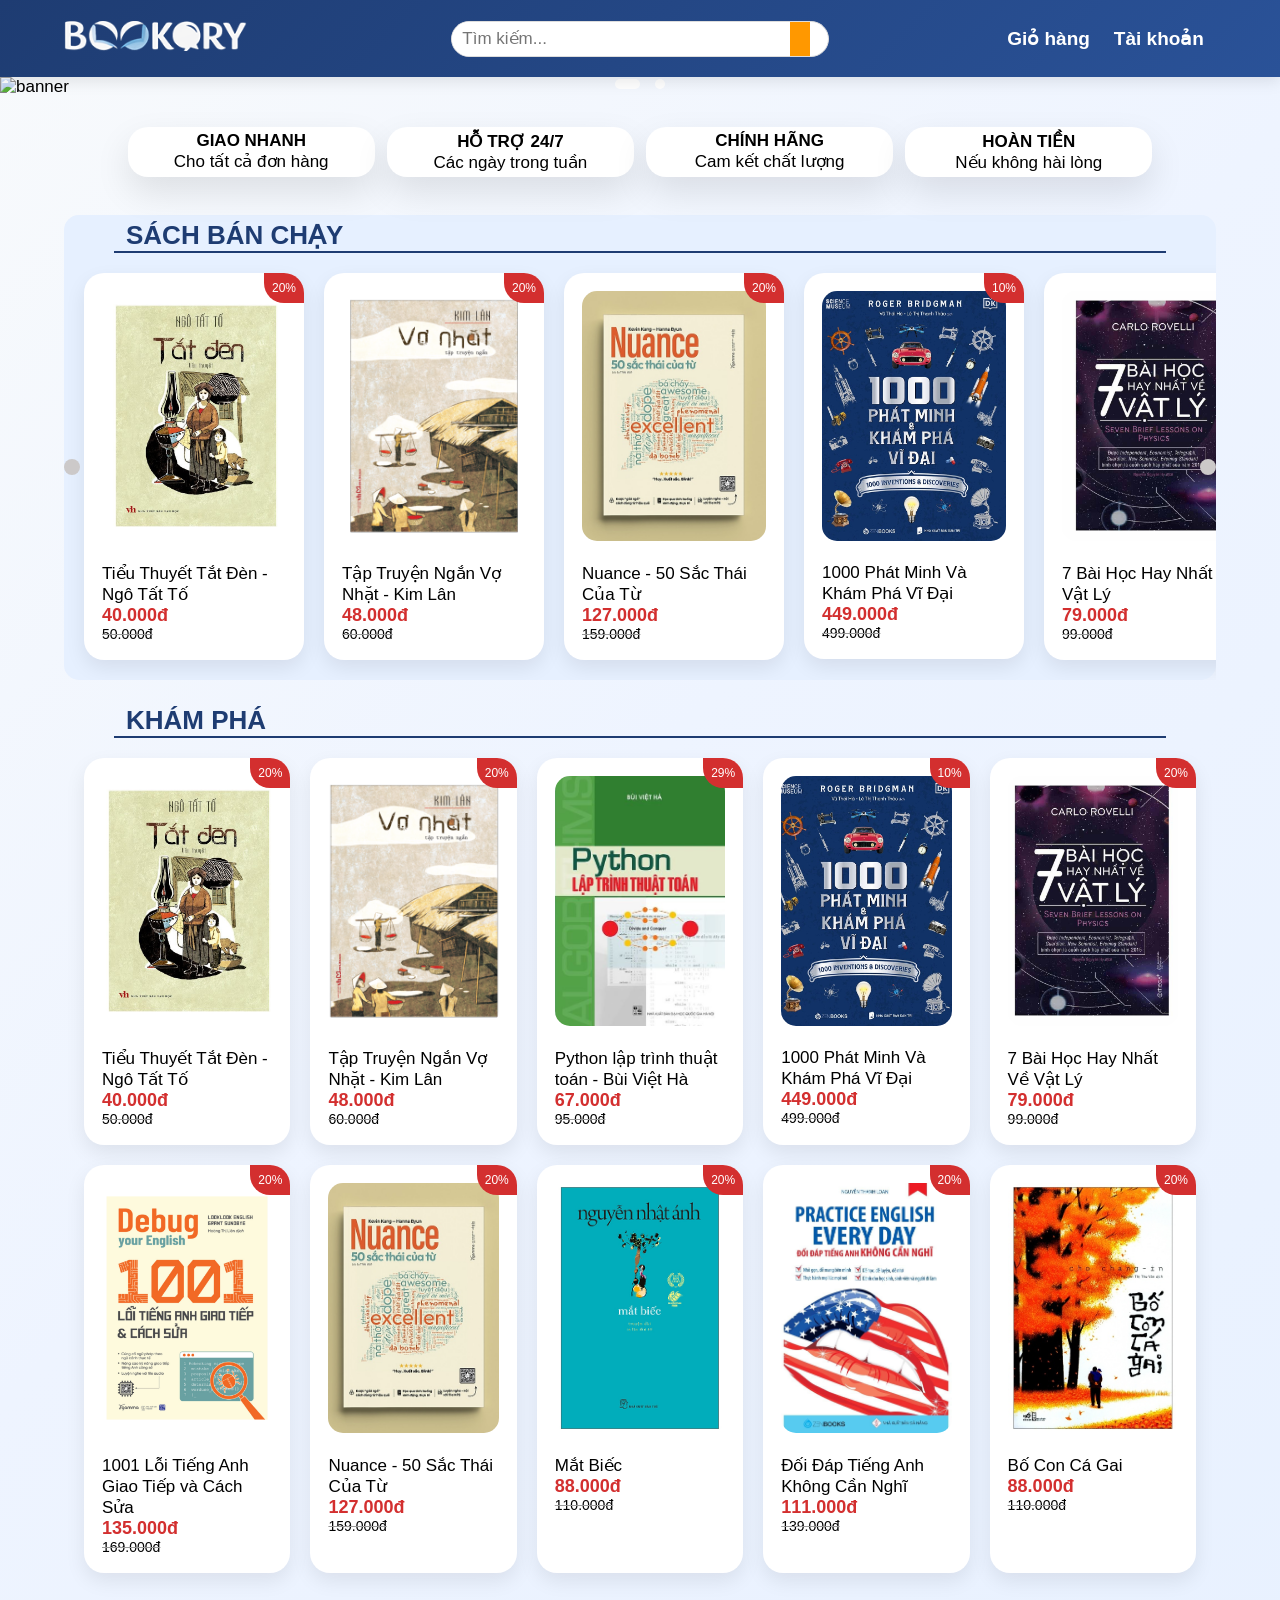
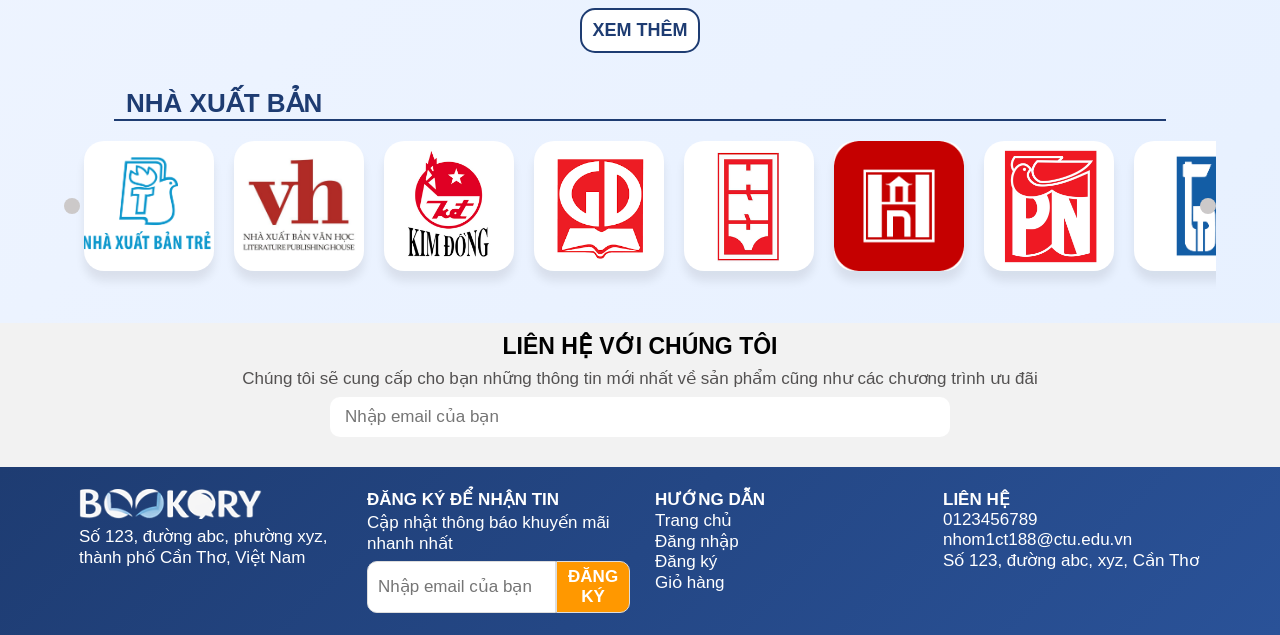
==== index.html @ 0309a1e7 "rename main file" ====
<!DOCTYPE html>
<html lang="vi">
<head>
    <meta charset="UTF-8">
    <meta name="viewport" content="width=device-width, initial-scale=1.0">
    <title>BOOKORY</title>
    <link rel="shortcut icon" href="favicon.ico" type="image/x-icon">
    <link rel="stylesheet" href="https://cdnjs.cloudflare.com/ajax/libs/font-awesome/7.0.1/css/all.min.css" 
    integrity="sha512-2SwdPD6INVrV/lHTZbO2nodKhrnDdJK9/kg2XD1r9uGqPo1cUbujc+IYdlYdEErWNu69gVcYgdxlmVmzTWnetw==" 
    crossorigin="anonymous" referrerpolicy="no-referrer"/>
    <link rel="stylesheet" href="/style.css">
</head>
<body>
    <header>
        <div class="header__container">
            <div class="header__logo">
                <a href="/bookory.html"><img src="/image/logo.png" alt="BOOKORY"></a>
            </div>
            <div class="header__search">
                <form action="" method="get" class="header__search-bar" >
                    <input class="header__search-input" name="input_search" type="search" placeholder="Tìm kiếm..." maxlength="200">
                    <button class="header__search-button" type="submit">
                        <i class="fa-solid fa-magnifying-glass"></i>
                    </button>
                </form>
            </div>
            <nav class="header__menu">
                <ul class="header__menu-items">
                    <li class="header__shopping-bag">
                        <a href="gio_hang/giohang.html">
                            <i class="fa-solid fa-shopping-cart"></i>
                            <p>Giỏ hàng</p>
                        </a>
                    </li>
                    <li class="header__user">
                        <i class="fa-solid fa-user"></i>
                        <p>Tài khoản</p>
                        <div class="header__login">
                            <ul>
                                <li>
                                    <a href="dang_ky/dangky.html" class="header__button header__button-dangky">Đăng ký</a>
                                </li>
                                <li>
                                    <a href="dang_nhap/dangnhap.html" class="header__button header__button-dangnhap">Đăng nhập</a>
                                </li>
                            </ul>
                        </div>
                    </li>
                </ul>
            </nav>
        </div>
    </header>
    <main class="home-page">
        <div class="home-banner__container">
            <div class="home-banner__list">
                <img src="/image/banner/BANNER_1.png" alt="banner" class="home-banner">
                <img src="/image/banner/BANNER_2.png" alt="banner" class="home-banner">
            </div>
            <ul class="dots">
                <li class="banner__dot-action"></li>
                <li></li>
            </ul>
        </div>
        <article class="home-main-article">
            <section class="home-tool">
                <div class="home-tool__element">
                    <i class="fa-solid fa-truck"></i>
                    <p>GIAO NHANH</p>
                    <p>Cho tất cả đơn hàng</p>
                </div>
                <div class="home-tool__element">
                    <i class="fa-solid fa-headphones"></i>
                    <p>HỖ TRỢ 24/7</p>
                    <p>Các ngày trong tuần</p>
                </div>
                <div class="home-tool__element">
                    <i class="fa-solid fa-shield-heart"></i>
                    <p>CHÍNH HÃNG</p>
                    <p>Cam kết chất lượng</p>
                </div>
                <div class="home-tool__element">
                    <i class="fa-solid fa-hand-holding-dollar"></i>
                    <p>HOÀN TIỀN</p>
                    <p>Nếu không hài lòng</p>
                </div>
            </section>
            <section class="home-hot">
                <h1>SÁCH BÁN CHẠY</h1>
                <div class="home-hot-product">
                    <button class="home-hot__button-left"><i class="fa-solid fa-angle-left"></i></button>
                    <div class="hot-product__container">
                        <div class="home-product-card hot__product-card">
                            <a href="/sanpham/tat_den.html">
                                <img class="home-product-card__pic" src="/sanpham/tat_den.jpg" alt="tat_den">
                                <p class="home-product-card__name">Tiểu Thuyết Tắt Đèn - Ngô Tất Tố</p>
                                <p class="home-product-card__current">40.000đ</p>
                                <p class="home-product-card__old">50.000đ</p>
                                <div class="home-product-card__tag">20%</div>
                            </a>
                        </div>
                        <div class="home-product-card hot__product-card">
                            <a href="/sanpham/vo_nhat.html">
                                <img class="home-product-card__pic" src="/sanpham/vo_nhat.png" alt="vo_nhat">
                                <p class="home-product-card__name">Tập Truyện Ngắn Vợ Nhặt - Kim Lân</p>
                                <p class="home-product-card__current">48.000đ</p>
                                <p class="home-product-card__old">60.000đ</p>
                                <div class="home-product-card__tag">20%</div>
                            </a>
                        </div>
                        <div class="home-product-card hot__product-card">
                            <a href="">
                                <img class="home-product-card__pic" src="/sanpham/50_sac_thai_cua_tu.jpeg" alt="50_sac_thai_cua_tu">
                                <p class="home-product-card__name">Nuance - 50 Sắc Thái Của Từ</p>
                                <p class="home-product-card__current">127.000đ</p>
                                <p class="home-product-card__old">159.000đ</p>
                                <div class="home-product-card__tag">20%</div>
                            </a>
                        </div>
                        <div class="home-product-card hot__product-card">
                            <a href="">
                                <img class="home-product-card__pic" src="/sanpham/1000_phat_minh_va_kham_pha_vi_dai.jpg" alt="1000_phat_minh_va_kham_pha_vi_dai">
                                <p class="home-product-card__name">1000 Phát Minh Và Khám Phá Vĩ Đại</p>
                                <p class="home-product-card__current">449.000đ</p>
                                <p class="home-product-card__old">499.000đ</p>
                                <div class="home-product-card__tag">10%</div>
                            </a>
                        </div>
                        <div class="home-product-card hot__product-card">
                            <a href="">
                                <img class="home-product-card__pic" src="/sanpham/7_bai_hoc_hay_nhat_ve_vat_ly.jpeg" alt="7_bai_hoc_hay_nhat_ve_vat_ly">
                                <p class="home-product-card__name">7 Bài Học Hay Nhất Về Vật Lý</p>
                                <p class="home-product-card__current">79.000đ</p>
                                <p class="home-product-card__old">99.000đ</p>
                                <div class="home-product-card__tag">20%</div>
                            </a>
                        </div>
                        <div class="home-product-card hot__product-card">
                            <a href="">
                                <img class="home-product-card__pic" src="/sanpham/tranh_bien_sao_cho_dung.jpeg" alt="tranh_bien_sao_cho_dung">
                                <p class="home-product-card__name">Tranh Biện Sao Cho Đúng</p>
                                <p class="home-product-card__current">135.000đ</p>
                                <p class="home-product-card__old">169.000đ</p>
                                <div class="home-product-card__tag">20%</div>
                            </a>
                        </div>
                    </div>
                    <button class="home-hot__button-right"><i class="fa-solid fa-angle-right"></i></button>
                </div>
            </section>
            <section class="home-khampha">
                <h1>KHÁM PHÁ</h1>
                <div class="home-product">
                    <div class="home-product-card khampha__product-card">
                        <a href="/sanpham/tat_den.html">
                            <img class="home-product-card__pic" src="/sanpham/tat_den.jpg" alt="tat_den">
                            <p class="home-product-card__name">Tiểu Thuyết Tắt Đèn - Ngô Tất Tố</p>
                            <p class="home-product-card__current">40.000đ</p>
                            <p class="home-product-card__old">50.000đ</p>
                            <div class="home-product-card__tag">20%</div>
                        </a>
                    </div>
                    <div class="home-product-card khampha__product-card">
                        <a href="/sanpham/vo_nhat.html">
                            <img class="home-product-card__pic" src="/sanpham/vo_nhat.png" alt="vo_nhat">
                            <p class="home-product-card__name">Tập Truyện Ngắn Vợ Nhặt - Kim Lân</p>
                            <p class="home-product-card__current">48.000đ</p>
                            <p class="home-product-card__old">60.000đ</p>
                            <div class="home-product-card__tag">20%</div>
                        </a>
                    </div>
                    <div class="home-product-card khampha__product-card">
                        <a href="">
                        
                            <img class="home-product-card__pic" src="/sanpham/python_lap_trinh_thuat_toan.jpeg" alt="python_lap_trinh_thuat_toan">
                            <p class="home-product-card__name">Python lập trình thuật toán - Bùi Việt Hà</p>
                            <p class="home-product-card__current">67.000đ</p>
                            <p class="home-product-card__old">95.000đ</p>
                            <div class="home-product-card__tag">29%</div>
                        </a>
                    </div>
                    <div class="home-product-card khampha__product-card">
                        <a href="">
                            <img class="home-product-card__pic" src="/sanpham/1000_phat_minh_va_kham_pha_vi_dai.jpg" alt="1000_phat_minh_va_kham_pha_vi_dai">
                            <p class="home-product-card__name">1000 Phát Minh Và Khám Phá Vĩ Đại</p>
                            <p class="home-product-card__current">449.000đ</p>
                            <p class="home-product-card__old">499.000đ</p>
                            <div class="home-product-card__tag">10%</div>
                        </a>
                    </div>
                    <div class="home-product-card khampha__product-card">
                        <a href="">
                            <img class="home-product-card__pic" src="/sanpham/7_bai_hoc_hay_nhat_ve_vat_ly.jpeg" alt="7_bai_hoc_hay_nhat_ve_vat_ly">
                            <p class="home-product-card__name">7 Bài Học Hay Nhất Về Vật Lý</p>
                            <p class="home-product-card__current">79.000đ</p>
                            <p class="home-product-card__old">99.000đ</p>
                            <div class="home-product-card__tag">20%</div>
                        </a>
                    </div>
                    <div class="home-product-card khampha__product-card">
                        <a href="">
                            <img class="home-product-card__pic" src="/sanpham/1001_loi_tieng_anh_giao_tiep_va_cach_sua.png" alt="1001_loi_tieng_anh_giao_tiep_va_cach_sua">
                            <p class="home-product-card__name">1001 Lỗi Tiếng Anh Giao Tiếp và Cách Sửa</p>
                            <p class="home-product-card__current">135.000đ</p>
                            <p class="home-product-card__old">169.000đ</p>
                            <div class="home-product-card__tag">20%</div>
                        </a>
                    </div>
                    <div class="home-product-card khampha__product-card">
                        <a href="">
                            <img class="home-product-card__pic" src="/sanpham/50_sac_thai_cua_tu.jpeg" alt="50_sac_thai_cua_tu">
                            <p class="home-product-card__name">Nuance - 50 Sắc Thái Của Từ</p>
                            <p class="home-product-card__current">127.000đ</p>
                            <p class="home-product-card__old">159.000đ</p>
                            <div class="home-product-card__tag">20%</div>
                        </a>
                    </div>
                    <div class="home-product-card khampha__product-card">
                        <a href="">
                            <img class="home-product-card__pic" src="/sanpham/mat_biec.jpeg" alt="mat_biec">
                            <p class="home-product-card__name">Mắt Biếc</p>
                            <p class="home-product-card__current">88.000đ</p>
                            <p class="home-product-card__old">110.000đ</p>
                            <div class="home-product-card__tag">20%</div>
                        </a>
                    </div>
                    <div class="home-product-card khampha__product-card">
                        <a href="">
                            <img class="home-product-card__pic" src="/sanpham/doi_dap_tieng_anh_khong_can_nghi.jpeg" alt="doi_dap_tieng_anh_khong_can_nghi">
                            <p class="home-product-card__name">Đối Đáp Tiếng Anh Không Cần Nghĩ</p>
                            <p class="home-product-card__current">111.000đ</p>
                            <p class="home-product-card__old">139.000đ</p>
                            <div class="home-product-card__tag">20%</div>
                        </a>
                    </div>
                    <div class="home-product-card khampha__product-card">
                        <a href="">
                            <img class="home-product-card__pic" src="/sanpham/bo_con_ca_gai.jpeg" alt="bo_con_ca_gai">
                            <p class="home-product-card__name">Bố Con Cá Gai</p>
                            <p class="home-product-card__current">88.000đ</p>
                            <p class="home-product-card__old">110.000đ</p>
                            <div class="home-product-card__tag">20%</div>
                        </a>
                    </div>
                    <div class="home-product-card khampha__product-card">
                        <a href="">
                            <img class="home-product-card__pic" src="/sanpham/suc_manh_cua_viec_dat_cau_hoi_dung.jpeg" alt="suc_manh_cua_viec_dat_cau_hoi_dung">
                            <p class="home-product-card__name">Sức Mạnh Của Việc Đặt Câu Hỏi Đúng</p>
                            <p class="home-product-card__current">79.000đ</p>
                            <p class="home-product-card__old">99.000đ</p>
                            <div class="home-product-card__tag">20%</div>
                        </a>
                    </div>
                    <div class="home-product-card khampha__product-card">
                        <a href="">
                            <img class="home-product-card__pic" src="/sanpham/tranh_bien_sao_cho_dung.jpeg" alt="tranh_bien_sao_cho_dung">
                            <p class="home-product-card__name">Tranh Biện Sao Cho Đúng</p>
                            <p class="home-product-card__current">135.000đ</p>
                            <p class="home-product-card__old">169.000đ</p>
                            <div class="home-product-card__tag">20%</div>
                        </a>
                    </div>
                    <div class="home-product-card khampha__product-card">
                        <a href="">
                        
                            <img class="home-product-card__pic" src="/sanpham/phuong_phap_simon_cach_hoc_nhanh_nho_lau_moi_kien_thuc.webp" alt="phuong_phap_simon_cach_hoc_nhanh_nho_lau_moi_kien_thuc">
                            <p class="home-product-card__name">Phương Pháp Simon - Cách Học Nhanh, Nhớ Lâu Mọi Kiến Thức</p>
                            <p class="home-product-card__current">152.000đ</p>
                            <p class="home-product-card__old">190.000đ</p>
                            <div class="home-product-card__tag">29%</div>
                        </a>
                    </div>
                    <div class="home-product-card khampha__product-card">
                        <a href="">
                            <img class="home-product-card__pic" src="/sanpham/sketchnote_ly_thuyet_phuong_phap_ghi_chu_sang_tao.jpg" alt="sketchnote_ly_thuyet_phuong_phap_ghi_chu_sang_tao">
                            <p class="home-product-card__name">Sketchnote Lý Thuyết: Phương Pháp Ghi Chú Sáng Tạo</p>
                            <p class="home-product-card__current">159.000đ</p>
                            <p class="home-product-card__old">199.000đ</p>
                            <div class="home-product-card__tag">10%</div>
                        </a>
                    </div>
                    <div class="home-product-card khampha__product-card">
                        <a href="">
                            <img class="home-product-card__pic" src="/sanpham/1_ngay_bang_48_gio_so_tay_quan_ly_thoi_gian_hieu_qua.jpeg" alt="1_ngay_bang_48_gio_so_tay_quan_ly_thoi_gian_hieu_qua">
                            <p class="home-product-card__name">1 Ngày Bằng 48 Giờ - Sổ Tay Quản Lý Thời Gian Hiệu Quả</p>
                            <p class="home-product-card__current">57.000đ</p>
                            <p class="home-product-card__old">72.000đ</p>
                            <div class="home-product-card__tag">20%</div>
                        </a>
                    </div>
                    <div class="home-product-card khampha__product-card">
                        <a href="">
                            <img class="home-product-card__pic" src="/sanpham/suc_manh_cua_su_tu_te.jpeg" alt="Sức Mạnh Của Sự Tử Tế">
                            <p class="home-product-card__name">Sức Mạnh Của Sự Tử Tế</p>
                            <p class="home-product-card__current">62.000đ</p>
                            <p class="home-product-card__old">78.000đ</p>
                            <div class="home-product-card__tag">20%</div>
                        </a>
                    </div>
                    <div class="home-product-card khampha__product-card">
                        <a href="">
                            <img class="home-product-card__pic" src="/sanpham/nghe_nao_cho_ban_nghe_nao_cho_toi.png" alt="Nghề Nào Cho Bạn Nghề Nào Cho Tôi">
                            <p class="home-product-card__name">Nghề Nào Cho Bạn Nghề Nào Cho Tôi</p>
                            <p class="home-product-card__current">103.000đ</p>
                            <p class="home-product-card__old">129.000đ</p>
                            <div class="home-product-card__tag">20%</div>
                        </a>
                    </div>
                    <div class="home-product-card khampha__product-card">
                        <a href="">
                            <img class="home-product-card__pic" src="/sanpham/hoi_ky_nguoi_thay_xay_dung_truong_hanh_phuc.png" alt="Hồi Ký Người Thầy Xây Trường Hạnh Phúc">
                            <p class="home-product-card__name">Hồi Ký Người Thầy Xây Trường Hạnh Phúc</p>
                            <p class="home-product-card__current">111.000đ</p>
                            <p class="home-product-card__old">139.000đ</p>
                            <div class="home-product-card__tag">20%</div>
                        </a>
                    </div>
                    <div class="home-product-card khampha__product-card">
                        <a href="">
                            <img class="home-product-card__pic" src="/sanpham/tu_duy_nhanh_va_cham.jpeg" alt="Tư Duy Nhanh Và Chậm">
                            <p class="home-product-card__name">Tư Duy Nhanh Và Chậm</p>
                            <p class="home-product-card__current">215.000đ</p>
                            <p class="home-product-card__old">269.000đ</p>
                            <div class="home-product-card__tag">20%</div>
                        </a>
                    </div>
                    <div class="home-product-card khampha__product-card">
                        <a href="">
                            <img class="home-product-card__pic" src="/sanpham/all_that_ielts.png" alt="All That IELTS">
                            <p class="home-product-card__name">All That IELTS</p>
                            <p class="home-product-card__current">223.000đ</p>
                            <p class="home-product-card__old">279.000đ</p>
                            <div class="home-product-card__tag">20%</div>
                        </a>
                    </div>
                </div>
                <div class="home-more">
                    <button class="home-more__button">XEM THÊM</button>
                </div>
            </section>
            <section class="home-partner">
                <h1>NHÀ XUẤT BẢN</h1>
                <div class="home-partner__container">
                    <button class="home-partner__button-left"><i class="fa-solid fa-angle-left"></i></button>
                    <div class="partner__img">
                        <img src="/image/doi_tac/nxb_tre.png" alt="Nhà xuất bản Trẻ">
                        <img src="/image/doi_tac/nxb_van_hoc.jpg" alt="Nhà xuất bản Văn Học">
                        <img src="/image/doi_tac/nxb_kim_dong.webp" alt="Nhà xuất bản Kim Đồng">
                        <img src="/image/doi_tac/nxb_giao_duc_viet_nam.png" alt="Nhà xuất bản Giáo dục Việt Nam">
                        <img src="/image/doi_tac/nxb_hoi_nha_van.png" alt="Nhà xuất bản Hội Nhà Văn">
                        <img src="/image/doi_tac/nxb_ha_noi.png" alt="Nhà xuất bản Hà Nội">
                        <img src="/image/doi_tac/nxb_phu_nu_viet_nam.jpg" alt="Nhà xuất bản Phụ nữ Việt Nam">
                        <img src="/image/doi_tac/nxb_thanh_nien.png" alt="Nhà xuất bản Thanh Niên">
                    </div>
                    <button class="home-partner__button-right"><i class="fa-solid fa-angle-right"></i></button>
                </div>
            </section>
        </article>
        <section class="home-lien-he">
            <h2>LIÊN HỆ VỚI CHÚNG TÔI</h2>
            <p>Chúng tôi sẽ cung cấp cho bạn những thông tin mới nhất về sản phẩm cũng như các chương trình ưu đãi</p>
            <form action="" class="home-lien-he__form">
                <input type="email" placeholder="Nhập email của bạn">
                <button type="submit"><i class="fa-solid fa-arrow-right"></i></button>
            </form>
        </section>
        <button class="back-to-top" title="Lên đầu trang">
            <i class="fa-solid fa-arrow-up-long"></i>
        </button>
    </main>
    <footer>
        <div class="footer__container">
            <div class="footer__col1">
                <img src="/image/logo.png" alt="logo">
                <p>Số 123, đường abc, phường xyz,
                    thành phố Cần Thơ, Việt Nam
                </p>
                <div class="footer__social-media">
                    <a href=""><i class="fa-brands fa-facebook"></i></a>
                    <a href=""><i class="fa-brands fa-facebook-messenger"></i></a>
                    <a href=""><i class="fa-brands fa-instagram"></i></a>
                </div>
            </div>
            <div class="footer__col2">
                <h4>ĐĂNG KÝ ĐỂ NHẬN TIN</h4>
                <p>Cập nhật thông báo khuyến mãi nhanh nhất</p>
                <form action="" class="footer__form">
                    <input type="email" placeholder="Nhập email của bạn">
                    <button type="submit">ĐĂNG KÝ</button>
                </form>
            </div>
            <div class="footer__col3">
                <h4>HƯỚNG DẪN</h4>
                <ul>
                    <li><a href="bookory.html">Trang chủ</a></li>
                    <li><a href="dang_nhap/dangnhap.html">Đăng nhập</a></li>
                    <li><a href="dang_ky/dangky.html">Đăng ký</a></li>
                    <li><a href="gio_hang/giohang.html">Giỏ hàng</a></li>
                </ul>
            </div>
            <div class="footer__col4">
                <h4>LIÊN HỆ</h4>
                <ul>
                    <li>
                        <i class="fa-solid fa-phone"></i> 0123456789
                    </li>
                    <li>
                        <i class="fa-solid fa-envelope"></i> nhom1ct188@ctu.edu.vn
                    </li>
                    <li>
                        <i class="fa-solid fa-location-dot"></i> Số 123, đường abc, xyz, Cần Thơ
                    </li>
                </ul>
            </div>
        </div>
    </footer>
    <script src="/script.js"></script>
</body>
</html>
---- style.css ----
*{
    margin: 0;
    padding: 0;
    box-sizing: border-box;
    font-family: 'Segoe UI', Tahoma, Verdana, sans-serif;
}
body{
    background: linear-gradient(135deg,#f8fafc 0%,#eef4ff 40%,#e6f0ff 100%);
    font-size: 17px;
}
a{
    text-decoration: none;
    color: inherit;
}
li{
    list-style: none;
}

h1{
    /* text-align: center; */
    font-size: 26px;
    border-bottom: 2px solid ;
    color: #1e3c72;
    padding: 5px 12px 0;
    margin: 10px 50px 0;
}
h2{
    font-size: 23px;
}
input{
    font-size: inherit;
}
button{
    font-size: inherit;
}
/* ===============================HEADER======================================== */
header{
    position:sticky;
    top:0;
    z-index:1000;
    background: linear-gradient(135deg, #1e3c72, #2a5298);
    padding: 0;
    box-shadow: 0 4px 15px rgba(0,0,0,0.1);
}
.header__container{
    width: 100%;
    padding: 15px 5%;
    display: flex;
    justify-content: space-between;
    align-items: center;
}
/* ----------------------------LOGO------------------------------ */
.header__logo{
    flex: 1;
}
.header__logo img{
    height: 30px;
}
/* ----------------------SEARCH BAR-------------------------------- */
.header__search{
    flex: 1;
    display: flex;
    justify-content: center;
    padding: 0px 10px;
}
.header__search-bar{
    flex: 1;
    display: flex;
    border-radius: 40px;
    background-color: white;
    overflow: hidden;
    border: 1px solid #ddd;
}
.header__search-input{
    border: none;
    padding: 7px 10px;
    outline: none;
    width: 90%;
}
.header__search-button{
    background-color: #ff9800;
    border: none;
    color: white;
    padding: 0 10px;
    cursor: pointer;
    transition: 0.3s;
}
.header__search-button:hover{
    background:#e68900;
}
/* --------------------------------NAV----------------------------- */
.header__menu{
    flex: 1;
    display: flex;
    justify-content: flex-end;
}
.header__menu-items{
    display: flex;
    color: white;
    text-align: center;
    cursor: pointer;
}
.header__menu-items li i{
    font-size: 19px;
    display: none;
}
.header__menu-items li p{
    font-size: 19px;
    white-space: nowrap;
    font-weight: bold;
}
.header__menu li:hover{
    transform:translateY(-2px); 
    color:#ffd54f;
}
/* --------------------------------DROPDOWN--------------------------- */
.header__user{
    position: relative;
}
.header__user, .header__shopping-bag{
    padding: 12px;
}
.header__user:hover, .header__shopping-bag:hover{
    border-radius: 10px;
    background: #ffd64f54;
    transition: 0.3s;
}
.header__login{
    opacity: 0;
    z-index: 2000;
    visibility: hidden;
    position: absolute;
    top: 100%;
    left: 50%;
    transform: translateX(-50%); 
    background: white;
    padding: 10px;
    border-radius: 8px;
    box-shadow: 0 8px 20px rgba(0,0,0,0.15);
    min-width: 100px;
    transition:0.4s; 
}

.header__user:hover .header__login{
    opacity: 1;
    visibility: visible;
}

.header__button{
    display: block;
    text-align: center;
    padding: 6px;
    font-weight: bold;
    border-radius: 5px;
    text-decoration: none;
    white-space: nowrap;
}
.header__button-dangky{
    background: white;
    color: #1e3c72;
    border: 1px solid #1e3c72;
}
.header__button-dangnhap{
    background: #1e3c72;
    color: white;
}
.header__login li:hover{
    background: #f2f2f2;
}

/* ===============================TRANG CHỦ================================== */
/* -------------------------------BANNER--------------------- */
.home-banner__container{
    width: 100%;
    position: relative;
    overflow: hidden;
    background: transparent;
}
.home-banner__list{
    display: flex;
    flex-wrap: nowrap;
    transition: transform 0.5s;
}
.home-banner{
    width: 100%;
    object-fit: cover;
    object-position: center;
    display: block; 
    margin-bottom: 12px;  
    flex-shrink: 0;
}
.dots{
    position: absolute;
    bottom: 20px;
    left: 50%;
    transform: translateX(-50%);
    display: flex;
    gap: 15px;
}

.dots li{
    width: 10px;
    height: 10px;
    background: white;
    border-radius: 50%;
    cursor: pointer;
    transition: 0.3s;
}
.dots li.banner__dot-action{
    width: 25px;
    border-radius: 10px;
}
.home-main-article{
    padding: 12px 5%;
}
/* -----------------------------------TOOL-------------------- */
.home-tool{
    padding: 0 5% 12px;
    display: grid;
    grid-template-columns: repeat(4, 1fr);
}
.home-tool__element{
    text-align: center;
    background-color: white;
    padding: 4px;
    border-radius: 20px;
    margin: 6px;
    box-shadow: 0 15px 35px rgba(0,0,0,0.1);
    transition: 0.4s;
}
.home-tool__element i{
    font-size: 25px;
    color: #1e3c72;
    font-weight: bold;
}
.home-tool__element p:first-of-type{
    font-weight: bold;
}
.home-tool__element:hover{
    transform:translateY(-4px);
    box-shadow:0 15px 20px rgba(0,0,0,0.2);
}
/* ------------------------------HOT, KHAMPHA----------------------- */
.home-hot, .home-khampha, .home-partner{
    margin: 20px 0;
}
.home-hot{
    background: #e6f0ff;
    border-radius: 15px;
}
.home-product{
    display: grid;
    grid-template-columns: repeat(auto-fill, minmax(200px, 1fr));
    gap: 20px;
    padding: 20px;
}
.home-hot-product{
    display: flex;
    position: relative;
    align-items: center;
    overflow-x: hidden;
}
.home-hot-product button, .home-partner button{
    font-size: 17px;
    border: none;
    border-radius: 50%;
    padding: 8px;
    background-color: #ccc9c9;
    transition: 0.2s;
}
.home-hot__button-right, .home-partner__button-right{
    position: absolute;
    right: 0;
    top: 50%;
    transform: translateY(-50%);
    z-index: 10;
}
.home-hot__button-left, .home-partner__button-left{
    position: absolute;
    left: 0;
    top: 50%;
    transform: translateY(-50%);
    z-index: 10;
}
.home-hot-product button:hover, .home-partner button:hover{
    background-color: rgb(222, 222, 222);
    transform: translateY(-2px);
}
.hot-product__container{
    display: flex;
    gap: 20px;
    padding: 20px;
    align-items: stretch;
    transition: transform 0.5s;
}
.home-product-card{
    position: relative;
    background-color: white;
    padding: 18px;
    border-radius: 20px;
    box-shadow: 0 8px 20px rgba(0,0,0,0.08);
    overflow: hidden; 
    transition: 0.5s;
    display: flex; 
    flex-direction: column;
    height: 100%;
}
.hot__product-card{
    min-width: 220px;
}
.home-product-card:hover{
    transform:translateY(-5px);
    box-shadow: 0 20px 20px rgba(0,0,0,0.15);
}
.home-product-card__pic{
    width:100%;
    height:250px;
    object-fit:cover;
    border-radius: 15px;
    margin-bottom: 12px;
    transition: transform 0.3s;
}
.home-product-card:hover .home-product-card__pic {
    transform: scale(1.07);
}
.home-product-card__name{
    flex-grow: 1; 
    font-weight: 500;
    margin-top: 5px;
}
.home-product-card__current{
    color: #d32f2f;
    font-weight: 700;
    font-size: 18px;
}
.home-product-card__old{
    text-decoration: line-through #999;
    font-size: 14px;
}
.home-product-card__tag{
    position: absolute;
    background-color: #d32f2f;
    top: 0;
    right: 0;
    padding: 8px;
    border-radius: 0 0 0 20px;
    color: white;
    font-size: 12px;
}
/* -----------------------------MORE--------------------------- */
.home-more{
    display: flex;
    justify-content: center;
    margin: 15px;
    transition: 0.4s;
}
.home-more__button{
    padding: 10px;
    font-weight: bold;
    color: #1e3c72;
    font-size: 18px;
    background-color: white;
    border: 2px solid #1e3c72;
    border-radius: 15px;
}
.home-more:hover{
    transform: translateY(-6px);
}
/* -------------------------PARTNER------------------------ */
.home-partner{
    overflow-x: hidden;
}
.home-partner__container{
    display: flex;
    padding: 15px 0px;
    position: relative;
    padding: 20px;
}
.partner__img{
    display: flex;
    gap: 20px;
}
.home-partner__container img{
    height: 130px;
    width: 130px;
    object-fit: cover;
    object-position: center;
    background-color: white;
    border-radius: 20px;
    box-shadow: 0 10px 10px rgba(0,0,0,0.08);
    transition: 0.3s;
}
/*---------------------------LIÊN HỆ---------------------------*/
.home-lien-he{
    display: flex;
    flex-direction: column;
    text-align: center;
    background: #f2f2f2;
    padding: 10px 20px 30px;
    justify-content: center;
    align-items: center;
}
.home-lien-he p{
    color: #535151;
    padding: 8px 10%;
}
.home-lien-he__form{
    width: 50%;
    display: flex;
    background: white;
    padding: 5px 10px;
    border-radius: 10px;
    justify-content: space-between;
}
.home-lien-he__form input{
    border: none;
    width: 70%;
    padding: 5px;
}
.home-lien-he__form button{
    border: none;
    outline: none;
    background-color: white;
    cursor: pointer;
}
/* ------------------------QUAY VỀ ĐẦU TRANG------------------ */
.back-to-top{
    position: fixed;
    bottom: 60px;
    right: 25px;
    border: none;
    color: white;
    background-color: #1e3c72;
    border-radius: 50%;
    padding: 8px;
    font-size: 18px;
    z-index: 1000;
    cursor: pointer;
    text-align: center;
    transition: 0.3s;
}

.back-to-top:hover{
    transform: translateY(-4px);
}
/* ====================================FOOTER======================================== */
.footer__container{
    width: 100%;
    background: linear-gradient(135deg, #1e3c72, #2a5298);
    color: white;
    padding: 12px 5%;
    display: grid;
    grid-template-columns: repeat(auto-fill, minmax(250px, 1fr));
}
.footer__container div{
    padding: 10px 10px 10px 15px;
}
.footer__social-media{
    font-size: 22px;
}
.footer__social-media a:hover, .footer__col3 a:hover{
    color: #ffd54f;
}
.footer__col1 img{
    height: 30px;
}
.footer__form{
    border-radius: 10px;
    display: flex;
    margin-top: 7px;
}
.footer__form input{
    min-width: 50px;
    padding: 5px 10px;
    border-radius: 10px 0 0 10px;
    border: 1px solid #ddd;
    outline: none;
}
.footer__form button{
    min-width: 50px;
    border: none;
    cursor:pointer;
    padding: 5px;
    border-radius: 0 10px 10px 0;
    border: 1px solid #ddd;
    color: white;
    font-weight: 600;
    background-color: #ff9800;
}
.footer__form button:hover{
    background-color: #e68900;
}
.footer__container p , .footer__container a{
    margin-top: 2px;
}


@media screen and (max-width: 600px){
    body{
        font-size: 14px;
    }
    h1{
        font-size: 20px;
        padding: 4px 10px;
    }
    h2{
        font-size: 17px;
    }
/* ========================HEADER========================================= */
    .header__container{
        padding: 12px 4%;
        flex-wrap: nowrap;
    }
    .header__search{
        padding: 0;
    }
    
    .header__logo img{
        height: 25px;
    }
    .header__search-input{
        padding: 4px 6px;
    }
    .header__menu-items li i{
        display: block;
    }
    .header__menu-items li p{
        display: none;
    }
    .header__login{
        left: 25%;
        transform: translateX(-50%);
    }
/* ========================TRANG CHỦ======================== */
    .home-main-article{
        padding: 10px 4%;
    }
    .home-tool{
        padding: 0 4% 12px;
        grid-template-columns: repeat(2, 1fr);
    }
    .home-tool__element i{
        font-size: 20px;
    }
    .home-hot, .home-khampha, .home-partner{
        margin: 10px 0;
    }
    .home-product{
        grid-template-columns: repeat(auto-fill, minmax(150px, 1fr));
        gap: 12px;
    }
    .hot-product__container{
        gap: 12px;
    }
    .home-product-card{
        padding: 15px;
    }
    .hot__product-card{
        min-width: 170px;
    }
    .home-product-card__pic{
        height: 180px;
    }
    .home-product-card__current{
        font-size: 15px;
    }
    .home-product-card__old{
        font-size: 12px;
    }
    .home-product-card__tag{
        font-size: 10px;
    }
    .home-partner__container img{
        height: 80px;
        width: 80px;
    }
    .home-more__button{
        font-size: 15px;
    }
/* ================================FOOTER================================== */
    .footer__container{
        padding: 12px 4%;
    }
    .footer__col1 img{
        height: 25px;
    }
}
@media screen and (max-width: 480px) {
    body{
        font-size: 13px;
    }
    h1{
        font-size: 18px;
    }
    h2{
        font-size: 15px;
    }
    .home-product{
        grid-template-columns: repeat(auto-fill, minmax(115px, 1fr));
        gap: 10px;
    }

    .hot-product__container{
        gap: 10px;
    }
    .hot__product-card{
        min-width: 130px;
        padding: 10px;
    }
}
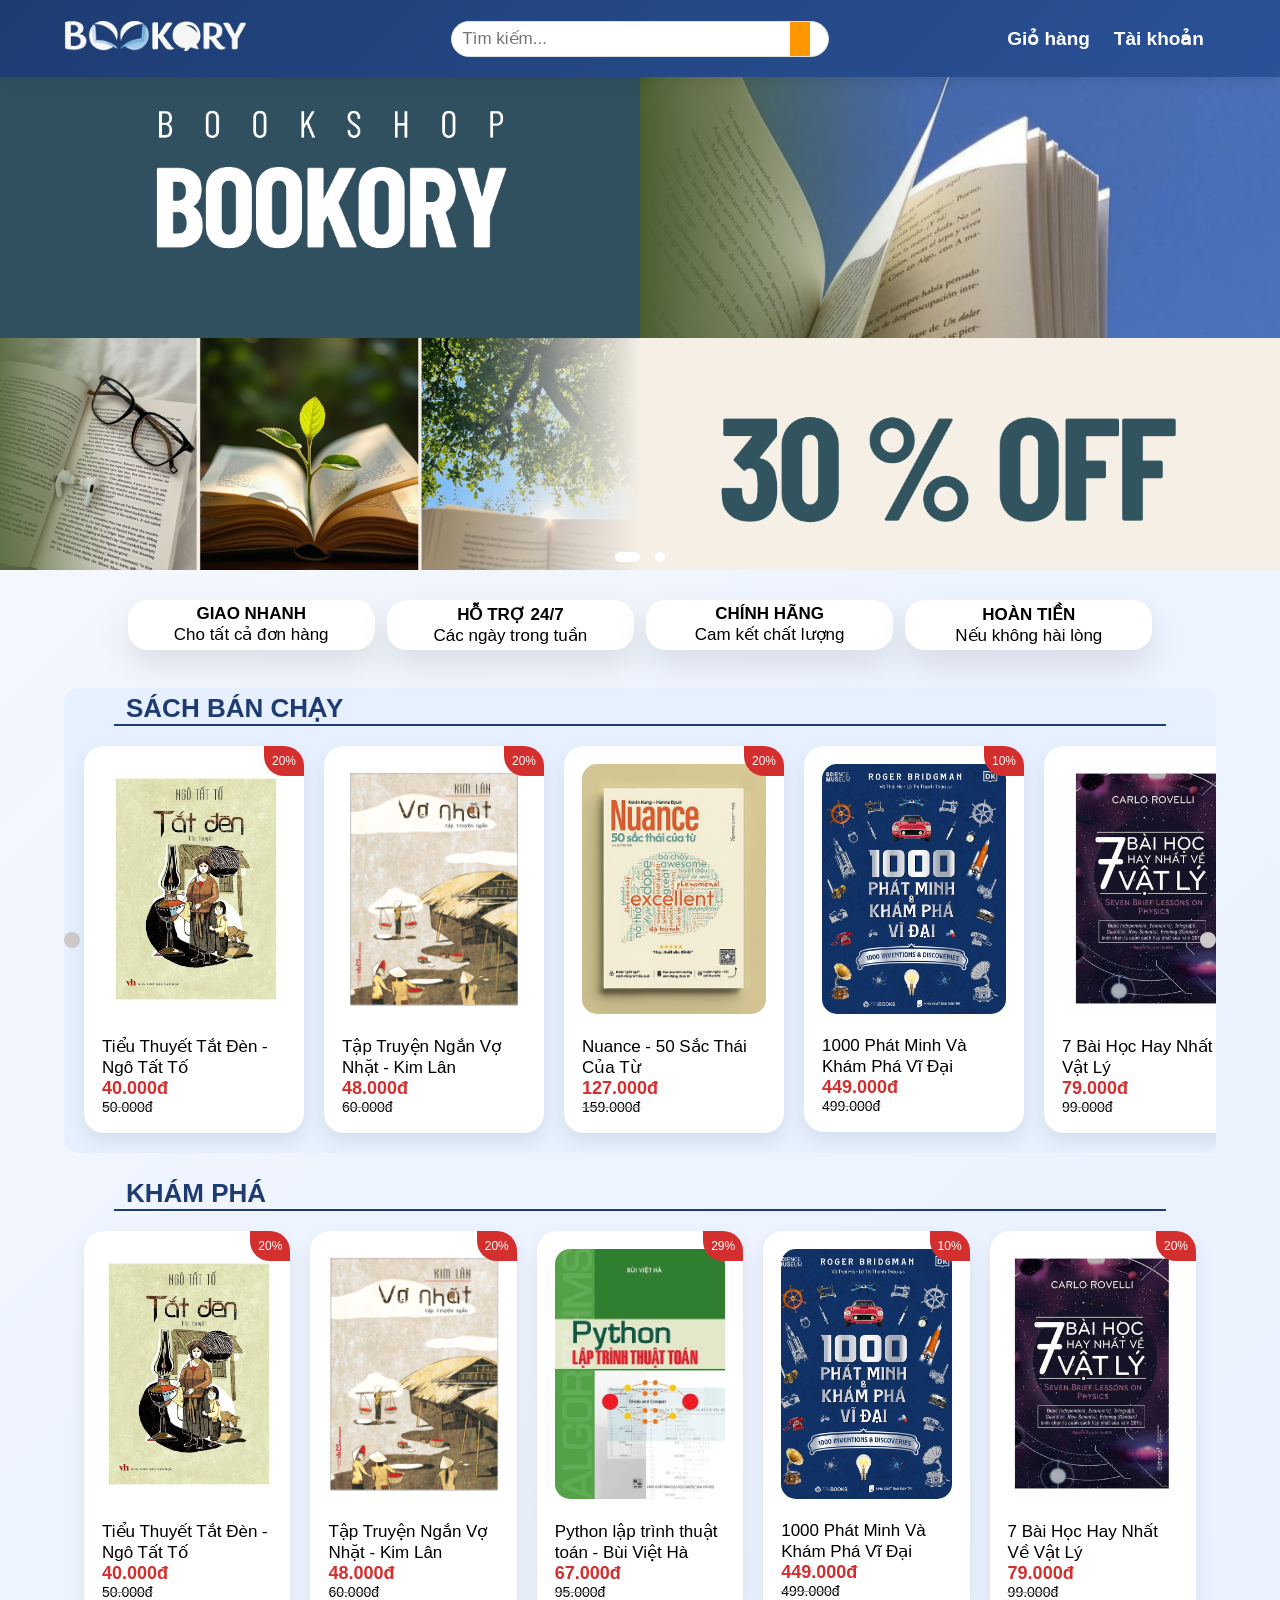
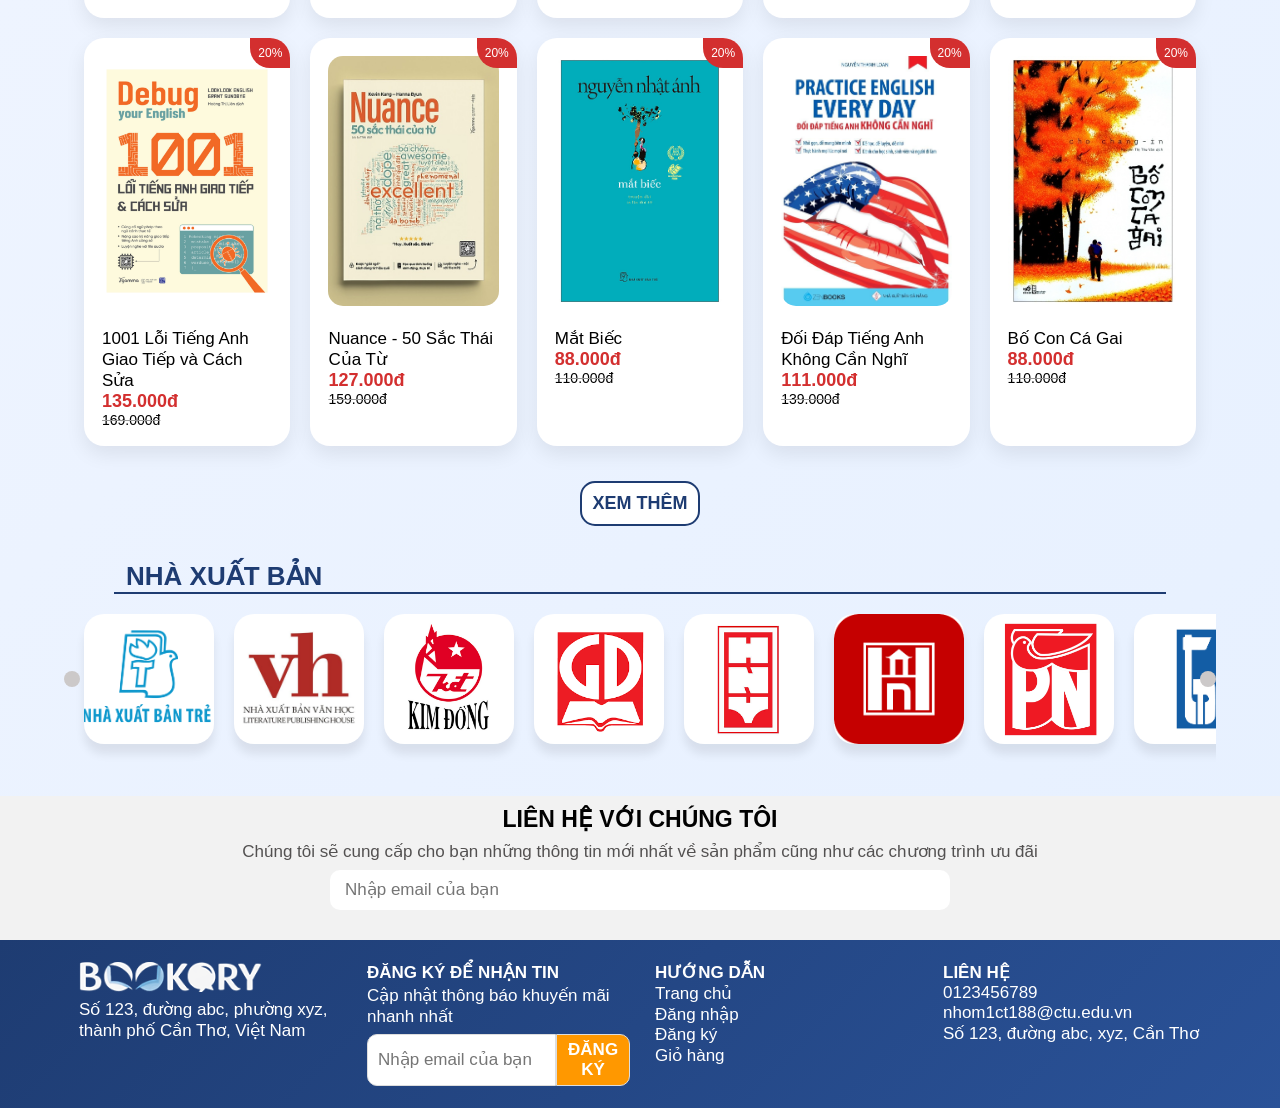
==== commit 739c66e9: "update banner path" ====
--- a/index.html
+++ b/index.html
@@ -8,13 +8,13 @@
     <link rel="stylesheet" href="https://cdnjs.cloudflare.com/ajax/libs/font-awesome/7.0.1/css/all.min.css" 
     integrity="sha512-2SwdPD6INVrV/lHTZbO2nodKhrnDdJK9/kg2XD1r9uGqPo1cUbujc+IYdlYdEErWNu69gVcYgdxlmVmzTWnetw==" 
     crossorigin="anonymous" referrerpolicy="no-referrer"/>
-    <link rel="stylesheet" href="/style.css">
+    <link rel="stylesheet" href="style.css">
 </head>
 <body>
     <header>
         <div class="header__container">
             <div class="header__logo">
-                <a href="/bookory.html"><img src="/image/logo.png" alt="BOOKORY"></a>
+                <a href="index.html"><img src="image/logo.png" alt="BOOKORY"></a>
             </div>
             <div class="header__search">
                 <form action="" method="get" class="header__search-bar" >
@@ -53,8 +53,8 @@
     <main class="home-page">
         <div class="home-banner__container">
             <div class="home-banner__list">
-                <img src="/image/banner/BANNER_1.png" alt="banner" class="home-banner">
-                <img src="/image/banner/BANNER_2.png" alt="banner" class="home-banner">
+                <img src="image/banner/banner_1.png" alt="banner" class="home-banner">
+                <img src="image/banner/banner_2.png" alt="banner" class="home-banner">
             </div>
             <ul class="dots">
                 <li class="banner__dot-action"></li>
@@ -90,8 +90,8 @@
                     <button class="home-hot__button-left"><i class="fa-solid fa-angle-left"></i></button>
                     <div class="hot-product__container">
                         <div class="home-product-card hot__product-card">
-                            <a href="/sanpham/tat_den.html">
-                                <img class="home-product-card__pic" src="/sanpham/tat_den.jpg" alt="tat_den">
+                            <a href="sanpham/tat_den.html">
+                                <img class="home-product-card__pic" src="sanpham/tat_den.jpg" alt="tat_den">
                                 <p class="home-product-card__name">Tiểu Thuyết Tắt Đèn - Ngô Tất Tố</p>
                                 <p class="home-product-card__current">40.000đ</p>
                                 <p class="home-product-card__old">50.000đ</p>
@@ -99,8 +99,8 @@
                             </a>
                         </div>
                         <div class="home-product-card hot__product-card">
-                            <a href="/sanpham/vo_nhat.html">
-                                <img class="home-product-card__pic" src="/sanpham/vo_nhat.png" alt="vo_nhat">
+                            <a href="sanpham/vo_nhat.html">
+                                <img class="home-product-card__pic" src="sanpham/vo_nhat.png" alt="vo_nhat">
                                 <p class="home-product-card__name">Tập Truyện Ngắn Vợ Nhặt - Kim Lân</p>
                                 <p class="home-product-card__current">48.000đ</p>
                                 <p class="home-product-card__old">60.000đ</p>
@@ -109,7 +109,7 @@
                         </div>
                         <div class="home-product-card hot__product-card">
                             <a href="">
-                                <img class="home-product-card__pic" src="/sanpham/50_sac_thai_cua_tu.jpeg" alt="50_sac_thai_cua_tu">
+                                <img class="home-product-card__pic" src="sanpham/50_sac_thai_cua_tu.jpeg" alt="50_sac_thai_cua_tu">
                                 <p class="home-product-card__name">Nuance - 50 Sắc Thái Của Từ</p>
                                 <p class="home-product-card__current">127.000đ</p>
                                 <p class="home-product-card__old">159.000đ</p>
@@ -118,7 +118,7 @@
                         </div>
                         <div class="home-product-card hot__product-card">
                             <a href="">
-                                <img class="home-product-card__pic" src="/sanpham/1000_phat_minh_va_kham_pha_vi_dai.jpg" alt="1000_phat_minh_va_kham_pha_vi_dai">
+                                <img class="home-product-card__pic" src="sanpham/1000_phat_minh_va_kham_pha_vi_dai.jpg" alt="1000_phat_minh_va_kham_pha_vi_dai">
                                 <p class="home-product-card__name">1000 Phát Minh Và Khám Phá Vĩ Đại</p>
                                 <p class="home-product-card__current">449.000đ</p>
                                 <p class="home-product-card__old">499.000đ</p>
@@ -127,7 +127,7 @@
                         </div>
                         <div class="home-product-card hot__product-card">
                             <a href="">
-                                <img class="home-product-card__pic" src="/sanpham/7_bai_hoc_hay_nhat_ve_vat_ly.jpeg" alt="7_bai_hoc_hay_nhat_ve_vat_ly">
+                                <img class="home-product-card__pic" src="sanpham/7_bai_hoc_hay_nhat_ve_vat_ly.jpeg" alt="7_bai_hoc_hay_nhat_ve_vat_ly">
                                 <p class="home-product-card__name">7 Bài Học Hay Nhất Về Vật Lý</p>
                                 <p class="home-product-card__current">79.000đ</p>
                                 <p class="home-product-card__old">99.000đ</p>
@@ -136,7 +136,7 @@
                         </div>
                         <div class="home-product-card hot__product-card">
                             <a href="">
-                                <img class="home-product-card__pic" src="/sanpham/tranh_bien_sao_cho_dung.jpeg" alt="tranh_bien_sao_cho_dung">
+                                <img class="home-product-card__pic" src="sanpham/tranh_bien_sao_cho_dung.jpeg" alt="tranh_bien_sao_cho_dung">
                                 <p class="home-product-card__name">Tranh Biện Sao Cho Đúng</p>
                                 <p class="home-product-card__current">135.000đ</p>
                                 <p class="home-product-card__old">169.000đ</p>
@@ -151,8 +151,8 @@
                 <h1>KHÁM PHÁ</h1>
                 <div class="home-product">
                     <div class="home-product-card khampha__product-card">
-                        <a href="/sanpham/tat_den.html">
-                            <img class="home-product-card__pic" src="/sanpham/tat_den.jpg" alt="tat_den">
+                        <a href="sanpham/tat_den.html">
+                            <img class="home-product-card__pic" src="sanpham/tat_den.jpg" alt="tat_den">
                             <p class="home-product-card__name">Tiểu Thuyết Tắt Đèn - Ngô Tất Tố</p>
                             <p class="home-product-card__current">40.000đ</p>
                             <p class="home-product-card__old">50.000đ</p>
@@ -160,8 +160,8 @@
                         </a>
                     </div>
                     <div class="home-product-card khampha__product-card">
-                        <a href="/sanpham/vo_nhat.html">
-                            <img class="home-product-card__pic" src="/sanpham/vo_nhat.png" alt="vo_nhat">
+                        <a href="sanpham/vo_nhat.html">
+                            <img class="home-product-card__pic" src="sanpham/vo_nhat.png" alt="vo_nhat">
                             <p class="home-product-card__name">Tập Truyện Ngắn Vợ Nhặt - Kim Lân</p>
                             <p class="home-product-card__current">48.000đ</p>
                             <p class="home-product-card__old">60.000đ</p>
@@ -171,7 +171,7 @@
                     <div class="home-product-card khampha__product-card">
                         <a href="">
                         
-                            <img class="home-product-card__pic" src="/sanpham/python_lap_trinh_thuat_toan.jpeg" alt="python_lap_trinh_thuat_toan">
+                            <img class="home-product-card__pic" src="sanpham/python_lap_trinh_thuat_toan.jpeg" alt="python_lap_trinh_thuat_toan">
                             <p class="home-product-card__name">Python lập trình thuật toán - Bùi Việt Hà</p>
                             <p class="home-product-card__current">67.000đ</p>
                             <p class="home-product-card__old">95.000đ</p>
@@ -180,7 +180,7 @@
                     </div>
                     <div class="home-product-card khampha__product-card">
                         <a href="">
-                            <img class="home-product-card__pic" src="/sanpham/1000_phat_minh_va_kham_pha_vi_dai.jpg" alt="1000_phat_minh_va_kham_pha_vi_dai">
+                            <img class="home-product-card__pic" src="sanpham/1000_phat_minh_va_kham_pha_vi_dai.jpg" alt="1000_phat_minh_va_kham_pha_vi_dai">
                             <p class="home-product-card__name">1000 Phát Minh Và Khám Phá Vĩ Đại</p>
                             <p class="home-product-card__current">449.000đ</p>
                             <p class="home-product-card__old">499.000đ</p>
@@ -189,7 +189,7 @@
                     </div>
                     <div class="home-product-card khampha__product-card">
                         <a href="">
-                            <img class="home-product-card__pic" src="/sanpham/7_bai_hoc_hay_nhat_ve_vat_ly.jpeg" alt="7_bai_hoc_hay_nhat_ve_vat_ly">
+                            <img class="home-product-card__pic" src="sanpham/7_bai_hoc_hay_nhat_ve_vat_ly.jpeg" alt="7_bai_hoc_hay_nhat_ve_vat_ly">
                             <p class="home-product-card__name">7 Bài Học Hay Nhất Về Vật Lý</p>
                             <p class="home-product-card__current">79.000đ</p>
                             <p class="home-product-card__old">99.000đ</p>
@@ -198,7 +198,7 @@
                     </div>
                     <div class="home-product-card khampha__product-card">
                         <a href="">
-                            <img class="home-product-card__pic" src="/sanpham/1001_loi_tieng_anh_giao_tiep_va_cach_sua.png" alt="1001_loi_tieng_anh_giao_tiep_va_cach_sua">
+                            <img class="home-product-card__pic" src="sanpham/1001_loi_tieng_anh_giao_tiep_va_cach_sua.png" alt="1001_loi_tieng_anh_giao_tiep_va_cach_sua">
                             <p class="home-product-card__name">1001 Lỗi Tiếng Anh Giao Tiếp và Cách Sửa</p>
                             <p class="home-product-card__current">135.000đ</p>
                             <p class="home-product-card__old">169.000đ</p>
@@ -207,7 +207,7 @@
                     </div>
                     <div class="home-product-card khampha__product-card">
                         <a href="">
-                            <img class="home-product-card__pic" src="/sanpham/50_sac_thai_cua_tu.jpeg" alt="50_sac_thai_cua_tu">
+                            <img class="home-product-card__pic" src="sanpham/50_sac_thai_cua_tu.jpeg" alt="50_sac_thai_cua_tu">
                             <p class="home-product-card__name">Nuance - 50 Sắc Thái Của Từ</p>
                             <p class="home-product-card__current">127.000đ</p>
                             <p class="home-product-card__old">159.000đ</p>
@@ -216,7 +216,7 @@
                     </div>
                     <div class="home-product-card khampha__product-card">
                         <a href="">
-                            <img class="home-product-card__pic" src="/sanpham/mat_biec.jpeg" alt="mat_biec">
+                            <img class="home-product-card__pic" src="sanpham/mat_biec.jpeg" alt="mat_biec">
                             <p class="home-product-card__name">Mắt Biếc</p>
                             <p class="home-product-card__current">88.000đ</p>
                             <p class="home-product-card__old">110.000đ</p>
@@ -225,7 +225,7 @@
                     </div>
                     <div class="home-product-card khampha__product-card">
                         <a href="">
-                            <img class="home-product-card__pic" src="/sanpham/doi_dap_tieng_anh_khong_can_nghi.jpeg" alt="doi_dap_tieng_anh_khong_can_nghi">
+                            <img class="home-product-card__pic" src="sanpham/doi_dap_tieng_anh_khong_can_nghi.jpeg" alt="doi_dap_tieng_anh_khong_can_nghi">
                             <p class="home-product-card__name">Đối Đáp Tiếng Anh Không Cần Nghĩ</p>
                             <p class="home-product-card__current">111.000đ</p>
                             <p class="home-product-card__old">139.000đ</p>
@@ -234,7 +234,7 @@
                     </div>
                     <div class="home-product-card khampha__product-card">
                         <a href="">
-                            <img class="home-product-card__pic" src="/sanpham/bo_con_ca_gai.jpeg" alt="bo_con_ca_gai">
+                            <img class="home-product-card__pic" src="sanpham/bo_con_ca_gai.jpeg" alt="bo_con_ca_gai">
                             <p class="home-product-card__name">Bố Con Cá Gai</p>
                             <p class="home-product-card__current">88.000đ</p>
                             <p class="home-product-card__old">110.000đ</p>
@@ -243,7 +243,7 @@
                     </div>
                     <div class="home-product-card khampha__product-card">
                         <a href="">
-                            <img class="home-product-card__pic" src="/sanpham/suc_manh_cua_viec_dat_cau_hoi_dung.jpeg" alt="suc_manh_cua_viec_dat_cau_hoi_dung">
+                            <img class="home-product-card__pic" src="sanpham/suc_manh_cua_viec_dat_cau_hoi_dung.jpeg" alt="suc_manh_cua_viec_dat_cau_hoi_dung">
                             <p class="home-product-card__name">Sức Mạnh Của Việc Đặt Câu Hỏi Đúng</p>
                             <p class="home-product-card__current">79.000đ</p>
                             <p class="home-product-card__old">99.000đ</p>
@@ -252,7 +252,7 @@
                     </div>
                     <div class="home-product-card khampha__product-card">
                         <a href="">
-                            <img class="home-product-card__pic" src="/sanpham/tranh_bien_sao_cho_dung.jpeg" alt="tranh_bien_sao_cho_dung">
+                            <img class="home-product-card__pic" src="sanpham/tranh_bien_sao_cho_dung.jpeg" alt="tranh_bien_sao_cho_dung">
                             <p class="home-product-card__name">Tranh Biện Sao Cho Đúng</p>
                             <p class="home-product-card__current">135.000đ</p>
                             <p class="home-product-card__old">169.000đ</p>
@@ -262,7 +262,7 @@
                     <div class="home-product-card khampha__product-card">
                         <a href="">
                         
-                            <img class="home-product-card__pic" src="/sanpham/phuong_phap_simon_cach_hoc_nhanh_nho_lau_moi_kien_thuc.webp" alt="phuong_phap_simon_cach_hoc_nhanh_nho_lau_moi_kien_thuc">
+                            <img class="home-product-card__pic" src="sanpham/phuong_phap_simon_cach_hoc_nhanh_nho_lau_moi_kien_thuc.webp" alt="phuong_phap_simon_cach_hoc_nhanh_nho_lau_moi_kien_thuc">
                             <p class="home-product-card__name">Phương Pháp Simon - Cách Học Nhanh, Nhớ Lâu Mọi Kiến Thức</p>
                             <p class="home-product-card__current">152.000đ</p>
                             <p class="home-product-card__old">190.000đ</p>
@@ -271,7 +271,7 @@
                     </div>
                     <div class="home-product-card khampha__product-card">
                         <a href="">
-                            <img class="home-product-card__pic" src="/sanpham/sketchnote_ly_thuyet_phuong_phap_ghi_chu_sang_tao.jpg" alt="sketchnote_ly_thuyet_phuong_phap_ghi_chu_sang_tao">
+                            <img class="home-product-card__pic" src="sanpham/sketchnote_ly_thuyet_phuong_phap_ghi_chu_sang_tao.jpg" alt="sketchnote_ly_thuyet_phuong_phap_ghi_chu_sang_tao">
                             <p class="home-product-card__name">Sketchnote Lý Thuyết: Phương Pháp Ghi Chú Sáng Tạo</p>
                             <p class="home-product-card__current">159.000đ</p>
                             <p class="home-product-card__old">199.000đ</p>
@@ -280,7 +280,7 @@
                     </div>
                     <div class="home-product-card khampha__product-card">
                         <a href="">
-                            <img class="home-product-card__pic" src="/sanpham/1_ngay_bang_48_gio_so_tay_quan_ly_thoi_gian_hieu_qua.jpeg" alt="1_ngay_bang_48_gio_so_tay_quan_ly_thoi_gian_hieu_qua">
+                            <img class="home-product-card__pic" src="sanpham/1_ngay_bang_48_gio_so_tay_quan_ly_thoi_gian_hieu_qua.jpeg" alt="1_ngay_bang_48_gio_so_tay_quan_ly_thoi_gian_hieu_qua">
                             <p class="home-product-card__name">1 Ngày Bằng 48 Giờ - Sổ Tay Quản Lý Thời Gian Hiệu Quả</p>
                             <p class="home-product-card__current">57.000đ</p>
                             <p class="home-product-card__old">72.000đ</p>
@@ -289,7 +289,7 @@
                     </div>
                     <div class="home-product-card khampha__product-card">
                         <a href="">
-                            <img class="home-product-card__pic" src="/sanpham/suc_manh_cua_su_tu_te.jpeg" alt="Sức Mạnh Của Sự Tử Tế">
+                            <img class="home-product-card__pic" src="sanpham/suc_manh_cua_su_tu_te.jpeg" alt="Sức Mạnh Của Sự Tử Tế">
                             <p class="home-product-card__name">Sức Mạnh Của Sự Tử Tế</p>
                             <p class="home-product-card__current">62.000đ</p>
                             <p class="home-product-card__old">78.000đ</p>
@@ -298,7 +298,7 @@
                     </div>
                     <div class="home-product-card khampha__product-card">
                         <a href="">
-                            <img class="home-product-card__pic" src="/sanpham/nghe_nao_cho_ban_nghe_nao_cho_toi.png" alt="Nghề Nào Cho Bạn Nghề Nào Cho Tôi">
+                            <img class="home-product-card__pic" src="sanpham/nghe_nao_cho_ban_nghe_nao_cho_toi.png" alt="Nghề Nào Cho Bạn Nghề Nào Cho Tôi">
                             <p class="home-product-card__name">Nghề Nào Cho Bạn Nghề Nào Cho Tôi</p>
                             <p class="home-product-card__current">103.000đ</p>
                             <p class="home-product-card__old">129.000đ</p>
@@ -307,7 +307,7 @@
                     </div>
                     <div class="home-product-card khampha__product-card">
                         <a href="">
-                            <img class="home-product-card__pic" src="/sanpham/hoi_ky_nguoi_thay_xay_dung_truong_hanh_phuc.png" alt="Hồi Ký Người Thầy Xây Trường Hạnh Phúc">
+                            <img class="home-product-card__pic" src="sanpham/hoi_ky_nguoi_thay_xay_dung_truong_hanh_phuc.png" alt="Hồi Ký Người Thầy Xây Trường Hạnh Phúc">
                             <p class="home-product-card__name">Hồi Ký Người Thầy Xây Trường Hạnh Phúc</p>
                             <p class="home-product-card__current">111.000đ</p>
                             <p class="home-product-card__old">139.000đ</p>
@@ -316,7 +316,7 @@
                     </div>
                     <div class="home-product-card khampha__product-card">
                         <a href="">
-                            <img class="home-product-card__pic" src="/sanpham/tu_duy_nhanh_va_cham.jpeg" alt="Tư Duy Nhanh Và Chậm">
+                            <img class="home-product-card__pic" src="sanpham/tu_duy_nhanh_va_cham.jpeg" alt="Tư Duy Nhanh Và Chậm">
                             <p class="home-product-card__name">Tư Duy Nhanh Và Chậm</p>
                             <p class="home-product-card__current">215.000đ</p>
                             <p class="home-product-card__old">269.000đ</p>
@@ -325,7 +325,7 @@
                     </div>
                     <div class="home-product-card khampha__product-card">
                         <a href="">
-                            <img class="home-product-card__pic" src="/sanpham/all_that_ielts.png" alt="All That IELTS">
+                            <img class="home-product-card__pic" src="sanpham/all_that_ielts.png" alt="All That IELTS">
                             <p class="home-product-card__name">All That IELTS</p>
                             <p class="home-product-card__current">223.000đ</p>
                             <p class="home-product-card__old">279.000đ</p>
@@ -342,14 +342,14 @@
                 <div class="home-partner__container">
                     <button class="home-partner__button-left"><i class="fa-solid fa-angle-left"></i></button>
                     <div class="partner__img">
-                        <img src="/image/doi_tac/nxb_tre.png" alt="Nhà xuất bản Trẻ">
-                        <img src="/image/doi_tac/nxb_van_hoc.jpg" alt="Nhà xuất bản Văn Học">
-                        <img src="/image/doi_tac/nxb_kim_dong.webp" alt="Nhà xuất bản Kim Đồng">
-                        <img src="/image/doi_tac/nxb_giao_duc_viet_nam.png" alt="Nhà xuất bản Giáo dục Việt Nam">
-                        <img src="/image/doi_tac/nxb_hoi_nha_van.png" alt="Nhà xuất bản Hội Nhà Văn">
-                        <img src="/image/doi_tac/nxb_ha_noi.png" alt="Nhà xuất bản Hà Nội">
-                        <img src="/image/doi_tac/nxb_phu_nu_viet_nam.jpg" alt="Nhà xuất bản Phụ nữ Việt Nam">
-                        <img src="/image/doi_tac/nxb_thanh_nien.png" alt="Nhà xuất bản Thanh Niên">
+                        <img src="image/doi_tac/nxb_tre.png" alt="Nhà xuất bản Trẻ">
+                        <img src="image/doi_tac/nxb_van_hoc.jpg" alt="Nhà xuất bản Văn Học">
+                        <img src="image/doi_tac/nxb_kim_dong.webp" alt="Nhà xuất bản Kim Đồng">
+                        <img src="image/doi_tac/nxb_giao_duc_viet_nam.png" alt="Nhà xuất bản Giáo dục Việt Nam">
+                        <img src="image/doi_tac/nxb_hoi_nha_van.png" alt="Nhà xuất bản Hội Nhà Văn">
+                        <img src="image/doi_tac/nxb_ha_noi.png" alt="Nhà xuất bản Hà Nội">
+                        <img src="image/doi_tac/nxb_phu_nu_viet_nam.jpg" alt="Nhà xuất bản Phụ nữ Việt Nam">
+                        <img src="image/doi_tac/nxb_thanh_nien.png" alt="Nhà xuất bản Thanh Niên">
                     </div>
                     <button class="home-partner__button-right"><i class="fa-solid fa-angle-right"></i></button>
                 </div>
@@ -370,7 +370,7 @@
     <footer>
         <div class="footer__container">
             <div class="footer__col1">
-                <img src="/image/logo.png" alt="logo">
+                <img src="image/logo.png" alt="logo">
                 <p>Số 123, đường abc, phường xyz,
                     thành phố Cần Thơ, Việt Nam
                 </p>
@@ -391,7 +391,7 @@
             <div class="footer__col3">
                 <h4>HƯỚNG DẪN</h4>
                 <ul>
-                    <li><a href="bookory.html">Trang chủ</a></li>
+                    <li><a href="index.html">Trang chủ</a></li>
                     <li><a href="dang_nhap/dangnhap.html">Đăng nhập</a></li>
                     <li><a href="dang_ky/dangky.html">Đăng ký</a></li>
                     <li><a href="gio_hang/giohang.html">Giỏ hàng</a></li>
@@ -413,6 +413,6 @@
             </div>
         </div>
     </footer>
-    <script src="/script.js"></script>
+    <script src="script.js"></script>
 </body>
 </html>
